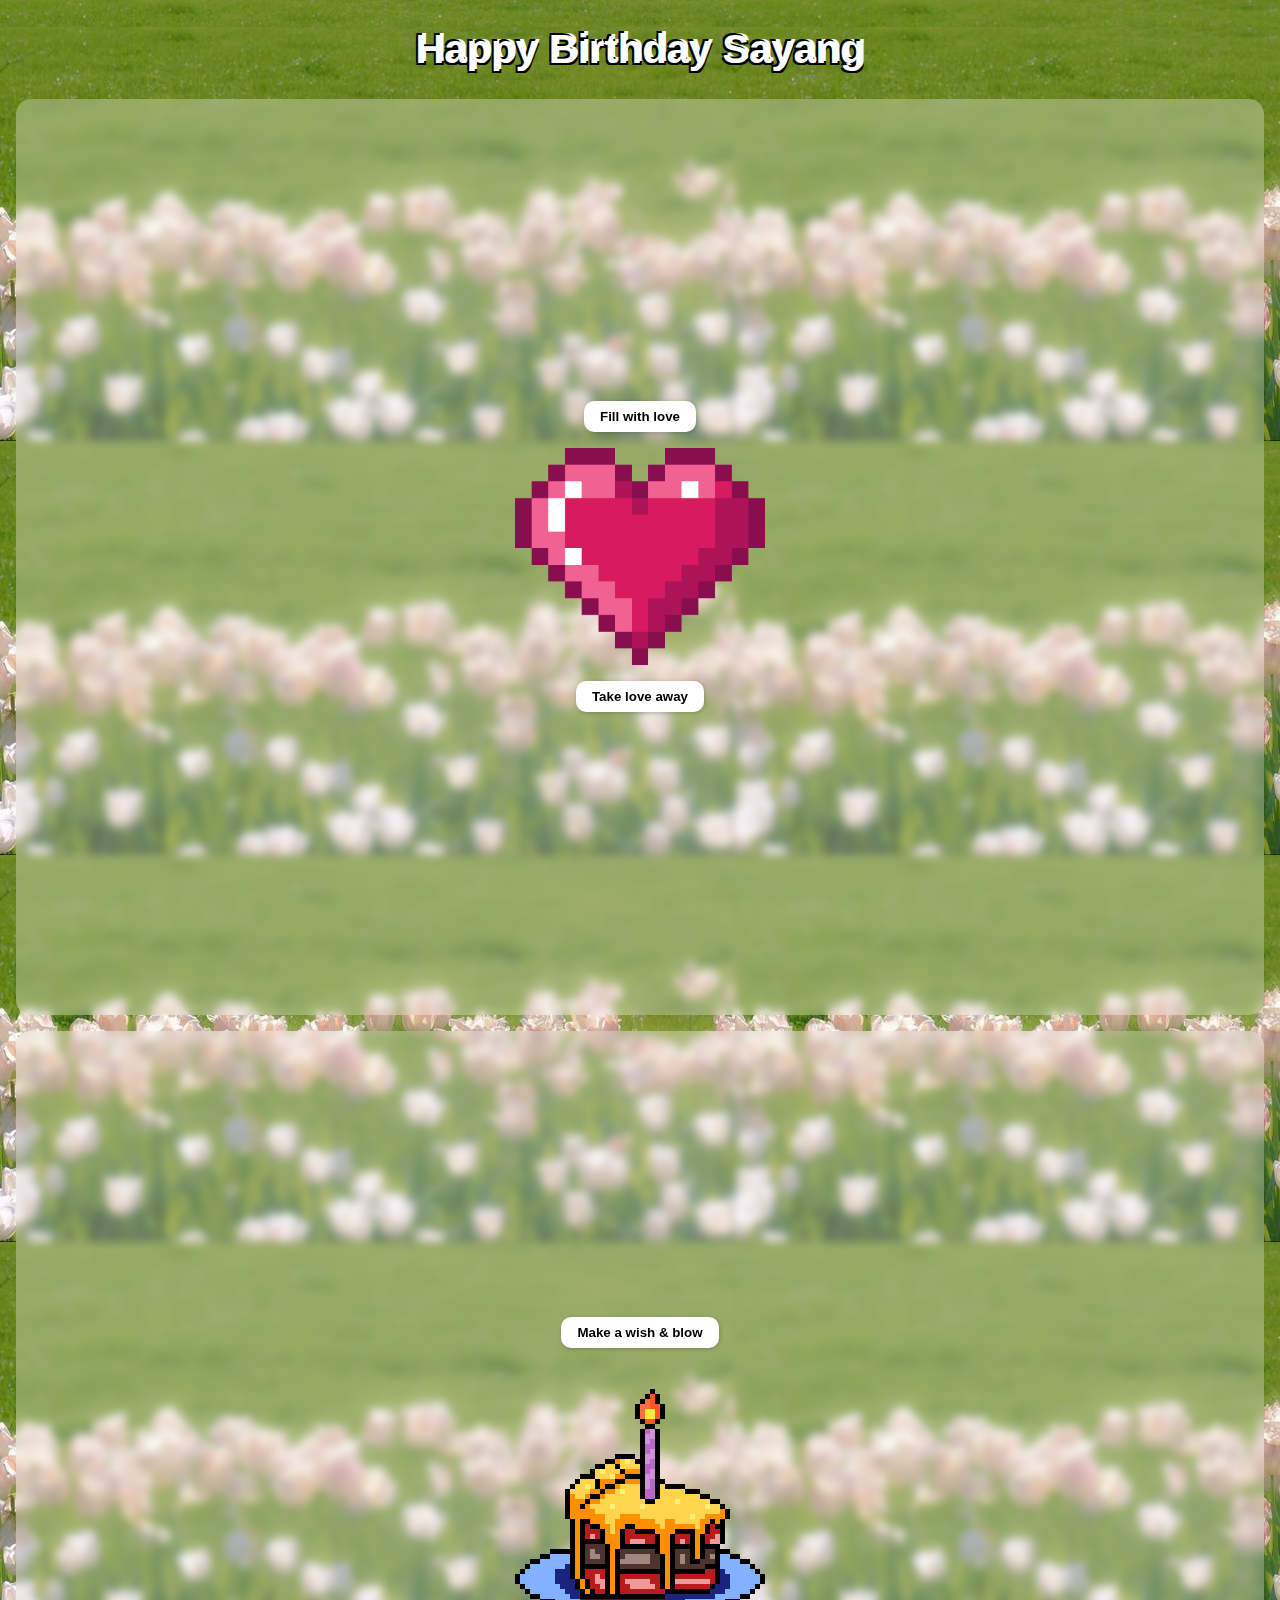
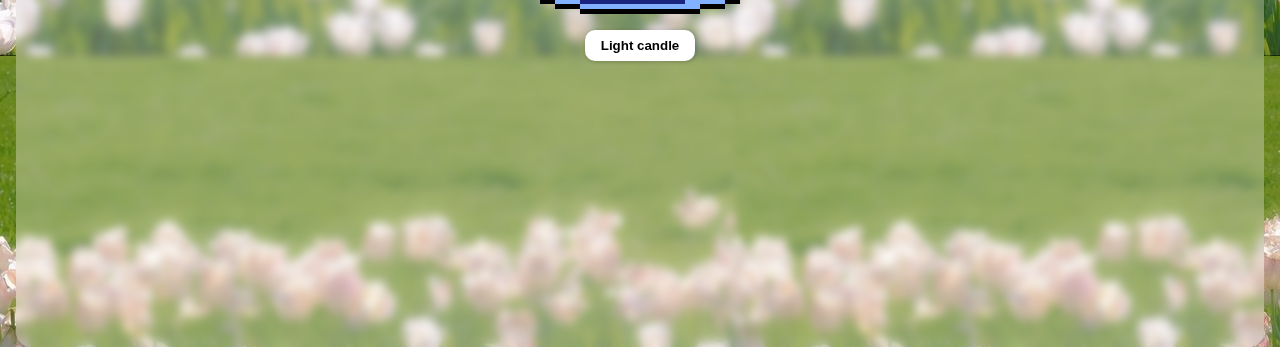
==== html/index.html @ 6413cf2e "." ====
<!DOCTYPE html>

<head>
    <title>Happy Birthday Sayang!</title>
    <link rel="icon" href="../src/heart.png" />
    <link rel="stylesheet" href="../css/index.css" />
</head>

<body>
    <h1>Happy Birthday Sayang</h1>
    <div class="heart-container">
        <div class="button-group top">
            <button>Fill with love</button>
        </div>
        <img src="../src/filled-heart.png" class="heart-image" />
        <div class="button-group bottom">
            <button>Take love away</button>
        </div>
    </div>

    <div class="cake-container">
        <div class="button-group top">
            <button>Make a wish & blow</button>
        </div>
        <img src="../src/light-candle.png" class="cake-image" />
        <div class="button-group">
            <button>Light candle</button>
        </div>
    </div>
</body>
---- css/index.css ----
body, html {
    margin: 0;
    padding: 0;
    height: 100%;
    font-family: sans-serif;
    background: url('../src/background-img.jpg');
  }

h1 {
    display: flex;
    justify-content: center;
    color: #ffffff;
    text-shadow:
        -2px -2px 0 #000000,
        2px -2px 0 #ffffff,
        -2px 2px 0 #000000,
        2px 2px 0 #000000;
    font-weight: bold;
    font-size: clamp(1.5rem, 4vw, 2.5rem);
    text-align: center;
    padding: 0 1rem;
    cursor: pointer;
}

.heart-container,
.cake-container {
    display: flex;
    flex-direction: column;
    align-items: center;
    justify-content: center;
    height: calc(100vh - 3rem); /* minus some space for h1 */
    margin: 1rem;
    border-radius: 15px;
    background: rgba(255, 255, 255, 0.3);
    backdrop-filter: blur(5px);
    -webkit-backdrop-filter: blur(5px);
    padding: 2rem;
  }

  .heart-image,
  .cake-image {
    width: 250px;
    height: auto;
    margin: 1rem 0;
  }

  .button-group {
    display: flex;
    gap: 1rem;
  }

  button {
    padding: 0.5rem 1rem;
    border: none;
    border-radius: 10px;
    background: white;
    font-weight: bold;
    cursor: pointer;
    box-shadow: 1px 1px 4px rgba(0,0,0,0.2);
    transition: background 0.3s ease;
  }
  
  button:hover {
    background: #ffe4ec;
  }
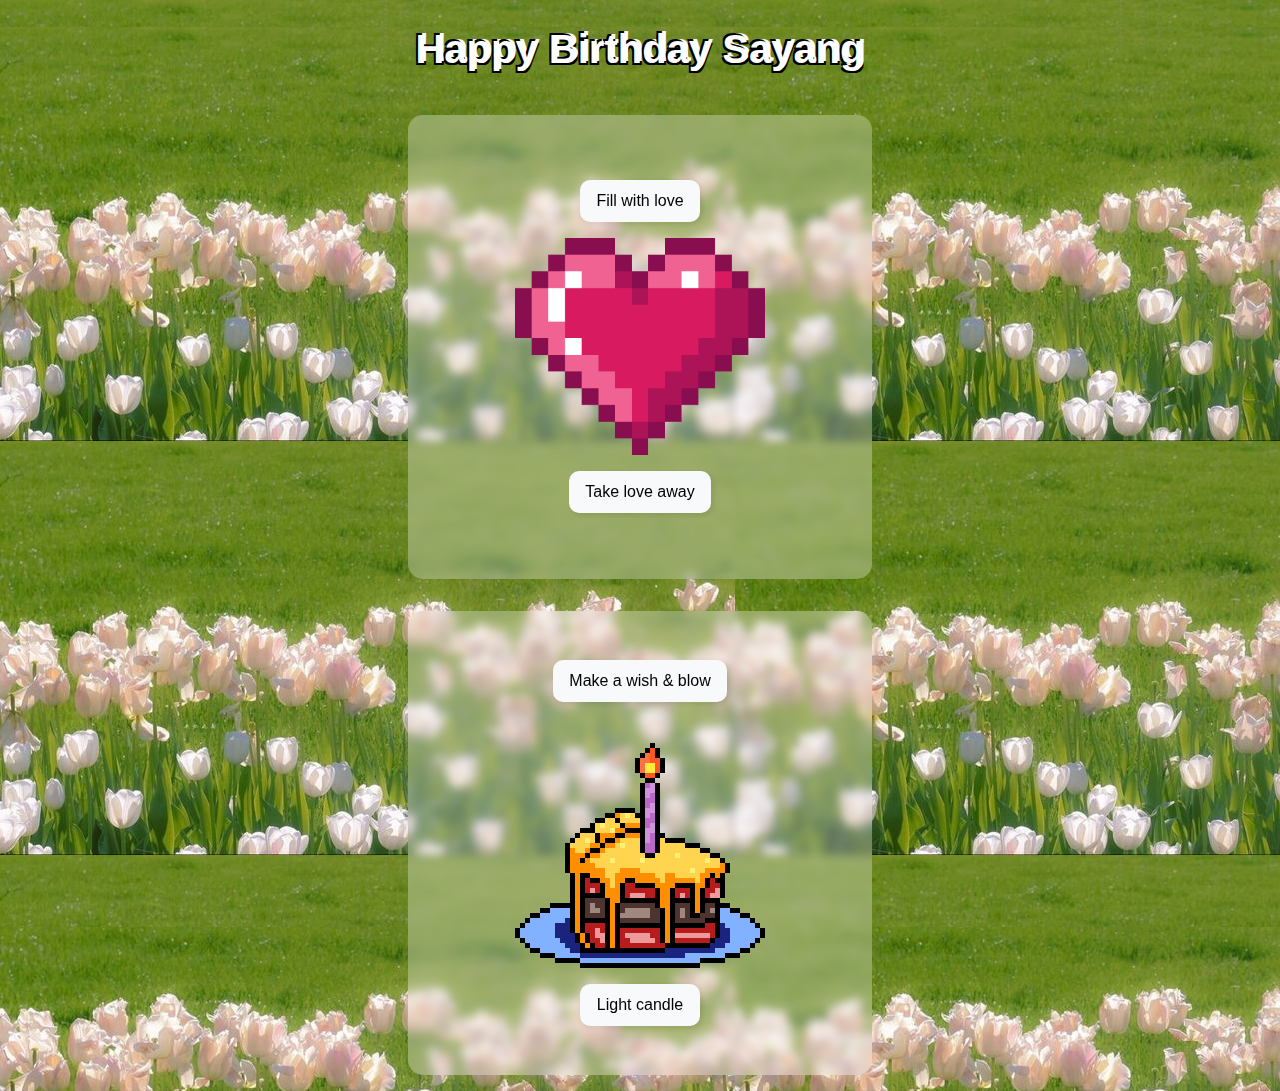
==== commit 7e956bfd: "." ====
--- a/html/index.html
+++ b/html/index.html
@@ -8,23 +8,26 @@
 
 <body>
     <h1>Happy Birthday Sayang</h1>
-    <div class="heart-container">
-        <div class="button-group top">
-            <button>Fill with love</button>
+    <div class="content-wrapper">
+        <div class="heart-container">
+            <div class="button-group top">
+                <button>Fill with love</button>
+            </div>
+            <img src="../src/filled-heart.png" class="heart-image" />
+            <div class="button-group bottom">
+                <button>Take love away</button>
+            </div>
         </div>
-        <img src="../src/filled-heart.png" class="heart-image" />
-        <div class="button-group bottom">
-            <button>Take love away</button>
+    
+        <div class="cake-container">
+            <div class="button-group top">
+                <button>Make a wish & blow</button>
+            </div>
+            <img src="../src/light-candle.png" class="cake-image" />
+            <div class="button-group">
+                <button>Light candle</button>
+            </div>
         </div>
     </div>
-
-    <div class="cake-container">
-        <div class="button-group top">
-            <button>Make a wish & blow</button>
-        </div>
-        <img src="../src/light-candle.png" class="cake-image" />
-        <div class="button-group">
-            <button>Light candle</button>
-        </div>
-    </div>
+    
 </body>--- a/css/index.css
+++ b/css/index.css
@@ -22,13 +22,21 @@
     cursor: pointer;
 }
 
+.content-wrapper {
+    display: flex;
+    flex-direction: column;
+    align-items: center;
+    justify-content: center;
+  } 
+
 .heart-container,
 .cake-container {
     display: flex;
     flex-direction: column;
     align-items: center;
     justify-content: center;
-    height: calc(100vh - 3rem); /* minus some space for h1 */
+    height: 25rem;
+    width: 25rem;
     margin: 1rem;
     border-radius: 15px;
     background: rgba(255, 255, 255, 0.3);
@@ -50,14 +58,15 @@
   }
 
   button {
-    padding: 0.5rem 1rem;
-    border: none;
-    border-radius: 10px;
-    background: white;
-    font-weight: bold;
-    cursor: pointer;
-    box-shadow: 1px 1px 4px rgba(0,0,0,0.2);
-    transition: background 0.3s ease;
+    padding: 0.75rem 1rem;
+  border: none;
+  background: #F8F9FA;
+  font-size: clamp(0.875rem, 2vw, 1rem);
+  cursor: pointer;
+  border-radius: 10px;
+  transition: all 0.3s ease;
+  box-shadow: 2px 2px 5px rgba(0, 0, 0, 0.1);
+  min-width: 120px;
   }
   
   button:hover {
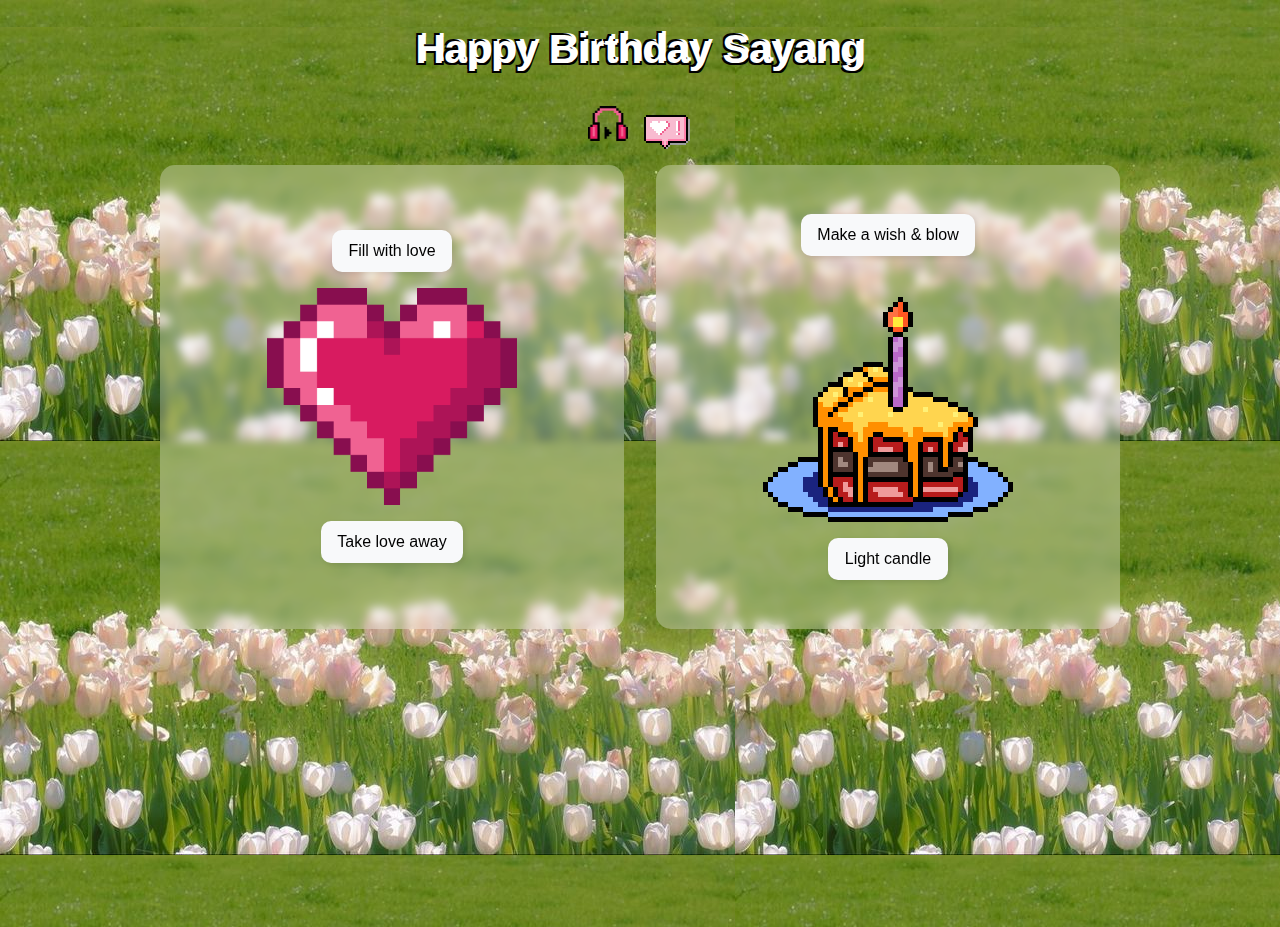
==== commit 00be8b30: "." ====
--- a/html/index.html
+++ b/html/index.html
@@ -8,6 +8,10 @@
 
 <body>
     <h1>Happy Birthday Sayang</h1>
+    <div class="header-container">
+        <img src="../src/music-pause.png" class="music-pause"/>
+        <img src="../src/message.png" class="message"/>
+    </div>
     <div class="content-wrapper">
         <div class="heart-container">
             <div class="button-group top">
--- a/css/index.css
+++ b/css/index.css
@@ -22,10 +22,27 @@
     cursor: pointer;
 }
 
+.header-container {
+    display: flex;
+    justify-content: center;
+    align-items: center;
+    gap: 1rem;
+}
+
+.music-pause {
+    width: 2.5rem;
+    height: auto;
+}
+
+.message {
+    width: 3rem;
+    height: auto;
+}
+
 .content-wrapper {
     display: flex;
-    flex-direction: column;
-    align-items: center;
+    flex-direction: row;
+    align-items: center; 
     justify-content: center;
   } 
 
@@ -52,6 +69,18 @@
     margin: 1rem 0;
   }
 
+  .heart-image:hover{
+    filter: drop-shadow(0 0 10px #e02080);
+    transition: 0.3s ease-in-out;
+    cursor: pointer;
+  }
+
+  .cake-image:hover{
+    filter: drop-shadow(0 0 10px #e6cd2e);
+    transition: 0.3s ease-in-out;
+    cursor: pointer;
+  }
+
   .button-group {
     display: flex;
     gap: 1rem;
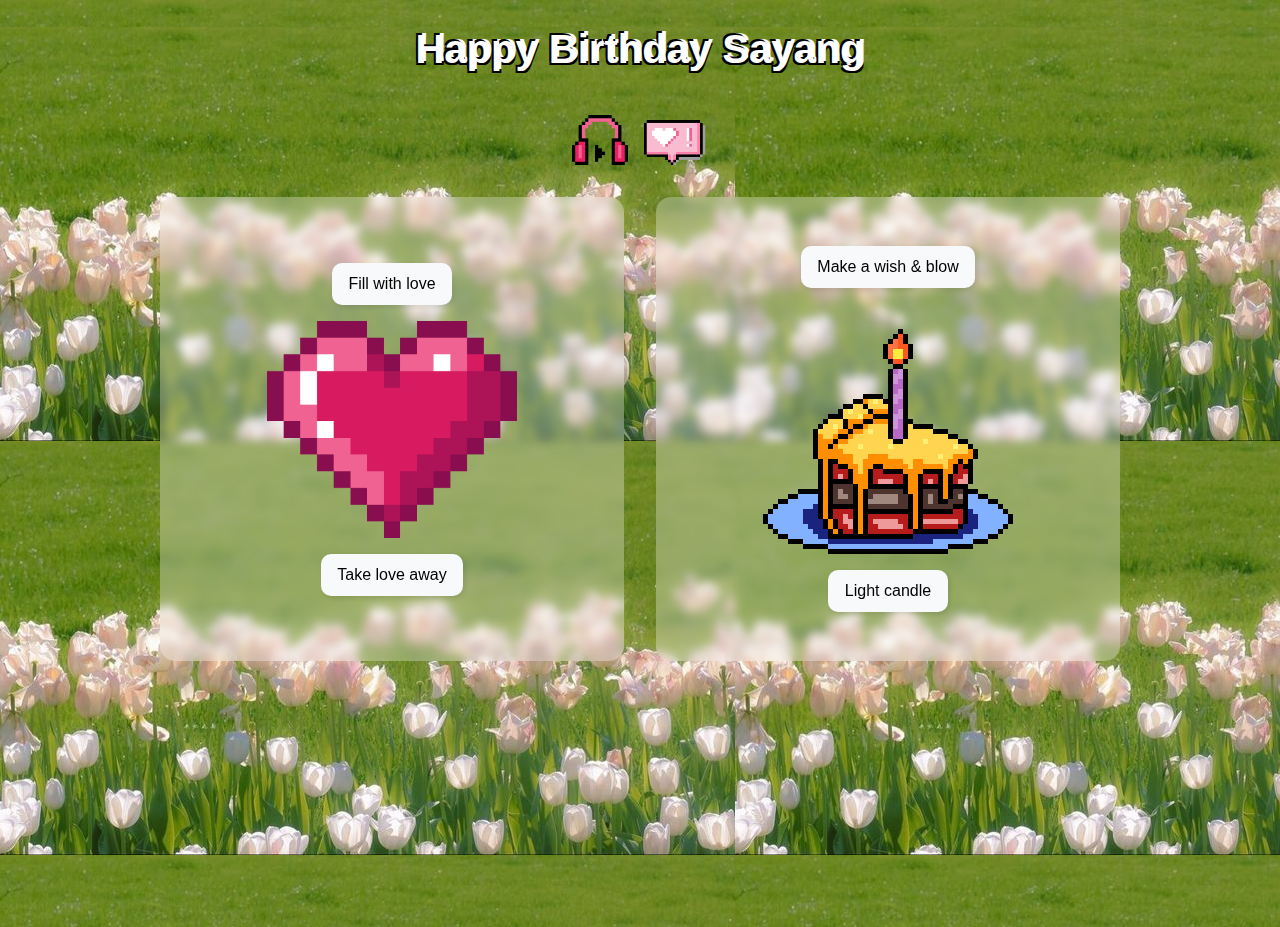
==== commit 56647df3: "." ====
--- a/html/index.html
+++ b/html/index.html
@@ -9,8 +9,10 @@
 <body>
     <h1>Happy Birthday Sayang</h1>
     <div class="header-container">
-        <img src="../src/music-pause.png" class="music-pause"/>
-        <img src="../src/message.png" class="message"/>
+        <img src="../src/music-pause.png" class="music-pause" alt="music pause"/>
+        <img src="../src/music-play.png" class="music-play" alt="music play"/>
+        <img src="../src/message.png" class="message" alt="message"/>
+        <img src="../src/letter.png" class="letter" alt="letter"/>
     </div>
     <div class="content-wrapper">
         <div class="heart-container">
@@ -33,5 +35,61 @@
             </div>
         </div>
     </div>
+
+    <audio id="cas" src="../src/cas.mp3"></audio>
+
     
-</body>+    <script>
+        const pauseButton = document.querySelector('.music-pause');
+        const playButton = document.querySelector('.music-play');
+
+        pauseButton.addEventListener('click', () => {
+            pauseButton.style.display = 'none';
+            playButton.style.display = 'block';
+            const audio = document.getElementById('cas');
+            audio.play();
+        });
+
+        playButton.addEventListener('click', ()=> {
+            playButton.style.display = 'none';
+            pauseButton.style.display = 'block';
+            const audio = document.getElementById('cas');
+            audio.pause();
+        });
+
+        
+        const message = document.querySelector('.message');
+        const letter = document.querySelector('.letter');
+
+        message.addEventListener('mouseover', ()=> {
+            letter.style.display = 'block';
+        });
+
+        message.addEventListener('mouseout', ()=> {
+            letter.style.display = 'none';
+        });
+
+        const fillLoveButton = document.querySelector('.heart-container .button-group.top button');
+        const takeLoveButton = document.querySelector('.heart-container .button-group.bottom button');
+        const heartImage = document.querySelector('.heart-image');
+        const makeWishButton = document.querySelector('.cake-container .button-group.top button');
+        const lightCandleButton = document.querySelector('.cake-container .button-group:not(.top) button');
+        const cakeImage = document.querySelector('.cake-image');
+
+        fillLoveButton.addEventListener('click', () => {
+            heartImage.src = '../src/filled-heart.png';
+        });
+
+        takeLoveButton.addEventListener('click', () => {
+            heartImage.src = '../src/empty-heart.png';
+        });
+
+        makeWishButton.addEventListener('click', () => {
+            cakeImage.src = '../src/blow-candle.png';
+        });
+
+        lightCandleButton.addEventListener('click', () => {
+            cakeImage.src = '../src/light-candle.png';
+        });
+    </script>
+</body>
--- a/css/index.css
+++ b/css/index.css
@@ -1,93 +1,114 @@
-body, html {
-    margin: 0;
-    padding: 0;
-    height: 100%;
-    font-family: sans-serif;
-    background: url('../src/background-img.jpg');
-  }
+body,
+html {
+  margin: 0;
+  padding: 0;
+  height: 100%;
+  font-family: sans-serif;
+  background: url('../src/background-img.jpg');
+}
 
 h1 {
-    display: flex;
-    justify-content: center;
-    color: #ffffff;
-    text-shadow:
-        -2px -2px 0 #000000,
-        2px -2px 0 #ffffff,
-        -2px 2px 0 #000000,
-        2px 2px 0 #000000;
-    font-weight: bold;
-    font-size: clamp(1.5rem, 4vw, 2.5rem);
-    text-align: center;
-    padding: 0 1rem;
-    cursor: pointer;
+  display: flex;
+  justify-content: center;
+  color: #ffffff;
+  text-shadow:
+    -2px -2px 0 #000000,
+    2px -2px 0 #ffffff,
+    -2px 2px 0 #000000,
+    2px 2px 0 #000000;
+  font-weight: bold;
+  font-size: clamp(1.5rem, 4vw, 2.5rem);
+  text-align: center;
+  padding: 0 1rem;
+  cursor: pointer;
 }
 
 .header-container {
-    display: flex;
-    justify-content: center;
-    align-items: center;
-    gap: 1rem;
+  display: flex;
+  justify-content: center;
+  align-items: center;
+  gap: 1rem;
 }
 
-.music-pause {
-    width: 2.5rem;
-    height: auto;
+.music-pause,
+.music-play{
+  width: 3.5rem;
+  height: auto;
+  cursor: pointer;
+}
+
+.music-play {
+  display: none;
+  cursor: pointer;
 }
 
 .message {
-    width: 3rem;
-    height: auto;
+  width: 4rem;
+  height: auto;
+  padding-bottom: 1rem;
+  cursor: pointer;
+}
+
+.letter {
+  position: fixed;
+  top: 50%;
+  left: 50%;
+  transform: translate(-50%, -50%);
+  display: none;
+  z-index: 999;
+  width: 35rem;
+  height: auto;
 }
 
 .content-wrapper {
-    display: flex;
-    flex-direction: row;
-    align-items: center; 
-    justify-content: center;
-  } 
+  display: flex;
+  flex-direction: row;
+  align-items: center;
+  justify-content: center;
+}
 
 .heart-container,
 .cake-container {
-    display: flex;
-    flex-direction: column;
-    align-items: center;
-    justify-content: center;
-    height: 25rem;
-    width: 25rem;
-    margin: 1rem;
-    border-radius: 15px;
-    background: rgba(255, 255, 255, 0.3);
-    backdrop-filter: blur(5px);
-    -webkit-backdrop-filter: blur(5px);
-    padding: 2rem;
-  }
+  display: flex;
+  flex-direction: column;
+  align-items: center;
+  justify-content: center;
+  height: 25rem;
+  width: 25rem;
+  margin: 1rem;
+  border-radius: 15px;
+  background: rgba(255, 255, 255, 0.3);
+  backdrop-filter: blur(5px);
+  -webkit-backdrop-filter: blur(5px);
+  padding: 2rem;
+}
 
-  .heart-image,
-  .cake-image {
-    width: 250px;
-    height: auto;
-    margin: 1rem 0;
-  }
+.heart-image,
+.cake-image {
+  width: 250px;
+  height: auto;
+  margin: 1rem 0;
+}
 
-  .heart-image:hover{
-    filter: drop-shadow(0 0 10px #e02080);
-    transition: 0.3s ease-in-out;
-    cursor: pointer;
-  }
+.heart-image:hover {
+  filter: drop-shadow(0 0 10px #e02080);
+  transition: 0.3s ease-in-out;
+  cursor: pointer;
+}
 
-  .cake-image:hover{
-    filter: drop-shadow(0 0 10px #e6cd2e);
-    transition: 0.3s ease-in-out;
-    cursor: pointer;
-  }
+.cake-image:hover {
+  filter: drop-shadow(0 0 10px #e6cd2e);
+  transition: 0.3s ease-in-out;
+  cursor: pointer;
+}
 
-  .button-group {
-    display: flex;
-    gap: 1rem;
-  }
+.button-group {
+  display: flex;
+  gap: 1rem;
+}
 
-  button {
-    padding: 0.75rem 1rem;
+button {
+  padding: 0.75rem 1rem;
   border: none;
   background: #F8F9FA;
   font-size: clamp(0.875rem, 2vw, 1rem);
@@ -96,8 +117,8 @@
   transition: all 0.3s ease;
   box-shadow: 2px 2px 5px rgba(0, 0, 0, 0.1);
   min-width: 120px;
-  }
-  
-  button:hover {
-    background: #ffe4ec;
-  }+}
+
+button:hover {
+  background: #ffe4ec;
+}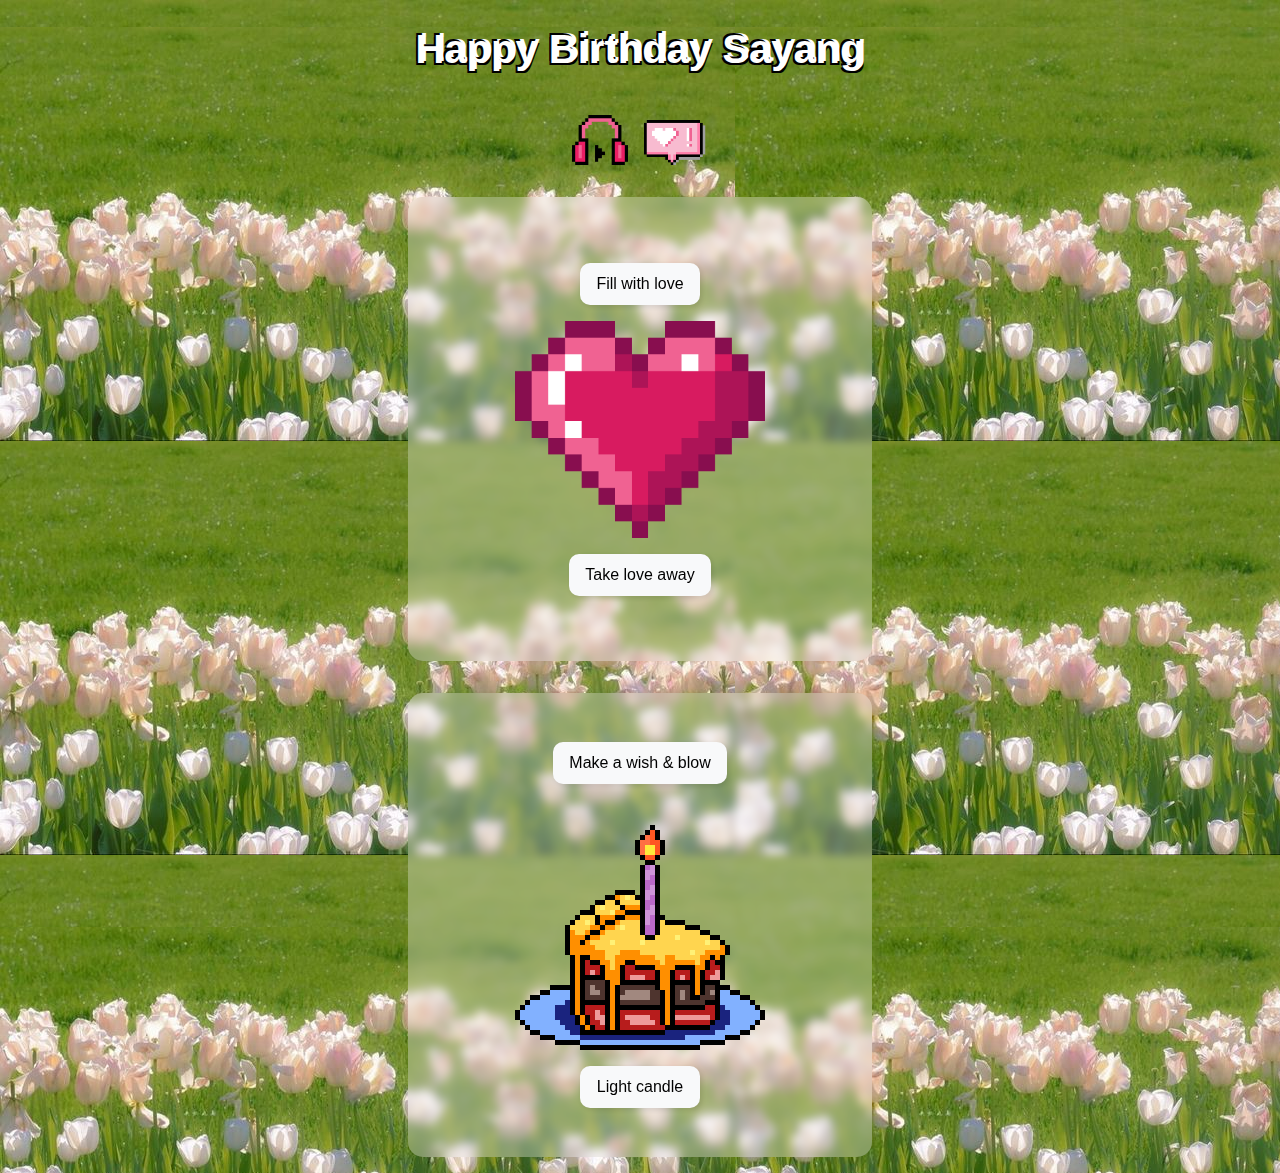
==== commit bede19c6: "." ====
--- a/html/index.html
+++ b/html/index.html
@@ -1,6 +1,9 @@
 <!DOCTYPE html>
+<html lang="en">
 
 <head>
+    <meta charset="UTF-8">
+    <meta name="viewport" content="width=device-width, initial-scale=1.0">
     <title>Happy Birthday Sayang!</title>
     <link rel="icon" href="../src/heart.png" />
     <link rel="stylesheet" href="../css/index.css" />
@@ -9,10 +12,10 @@
 <body>
     <h1>Happy Birthday Sayang</h1>
     <div class="header-container">
-        <img src="../src/music-pause.png" class="music-pause" alt="music pause"/>
-        <img src="../src/music-play.png" class="music-play" alt="music play"/>
-        <img src="../src/message.png" class="message" alt="message"/>
-        <img src="../src/letter.png" class="letter" alt="letter"/>
+        <img src="../src/music-pause.png" class="music-pause" alt="music pause" />
+        <img src="../src/music-play.png" class="music-play" alt="music play" />
+        <img src="../src/message.png" class="message" alt="message" />
+        <img src="../src/letter.png" class="letter" alt="letter" />
     </div>
     <div class="content-wrapper">
         <div class="heart-container">
@@ -24,7 +27,7 @@
                 <button>Take love away</button>
             </div>
         </div>
-    
+
         <div class="cake-container">
             <div class="button-group top">
                 <button>Make a wish & blow</button>
@@ -38,7 +41,7 @@
 
     <audio id="cas" src="../src/cas.mp3"></audio>
 
-    
+
     <script>
         const pauseButton = document.querySelector('.music-pause');
         const playButton = document.querySelector('.music-play');
@@ -50,22 +53,22 @@
             audio.play();
         });
 
-        playButton.addEventListener('click', ()=> {
+        playButton.addEventListener('click', () => {
             playButton.style.display = 'none';
             pauseButton.style.display = 'block';
             const audio = document.getElementById('cas');
             audio.pause();
         });
 
-        
+
         const message = document.querySelector('.message');
         const letter = document.querySelector('.letter');
 
-        message.addEventListener('mouseover', ()=> {
+        message.addEventListener('mouseover', () => {
             letter.style.display = 'block';
         });
 
-        message.addEventListener('mouseout', ()=> {
+        message.addEventListener('mouseout', () => {
             letter.style.display = 'none';
         });
 
@@ -93,3 +96,5 @@
         });
     </script>
 </body>
+
+</html>
--- a/css/index.css
+++ b/css/index.css
@@ -62,9 +62,8 @@
 
 .content-wrapper {
   display: flex;
-  flex-direction: row;
+  flex-direction: column;
   align-items: center;
-  justify-content: center;
 }
 
 .heart-container,
@@ -121,4 +120,33 @@
 
 button:hover {
   background: #ffe4ec;
-}+}
+
+@media (max-width: 600px) {
+  h1 {
+    font-size: 24px;
+  }
+  .header-container {
+    flex-direction: column;
+    align-items: center;
+  }
+  .header-container img {
+    margin: 5px;
+  }
+  .content-wrapper {
+    flex-direction: column;
+    align-items: center;
+  }
+  .button-group {
+    margin: 10px 0;
+  }
+  .button-group button {
+    font-size: 14px;
+  }
+  .heart-container {
+    margin: 20px 0;
+  }
+  .cake-container {
+    margin: 20px 0;
+  }
+}
